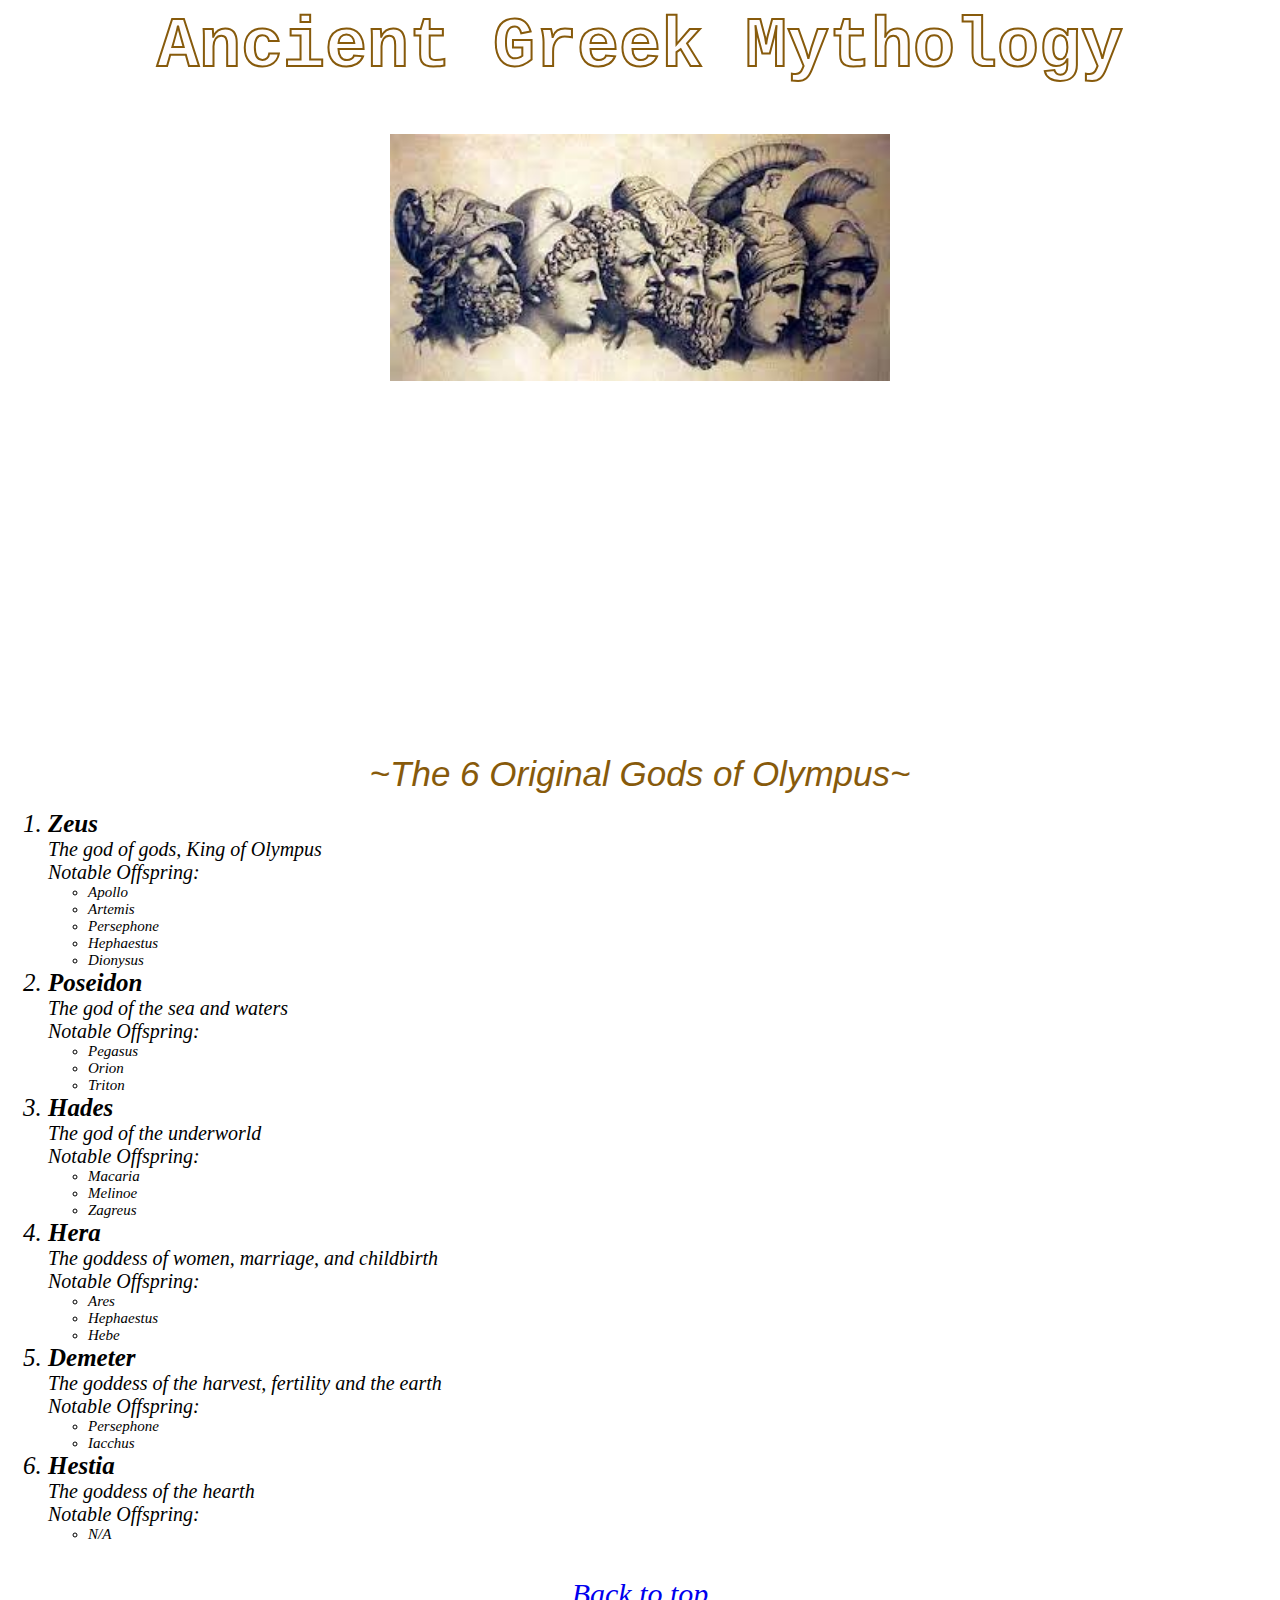
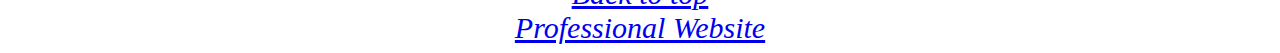
==== From Scratch Page.html @ 06395b1e "Add files via upload" ====
<html>
    <head>
            <title>My From Scratch Page</title>
            <link rel="stylesheet" href= "stylesheet.css">
    </head>
    <body>
<div class="content"
        <center><h1 id="top">Ancient Greek Mythology</h1></center>

            <img src="assets/Greek Gods.jpg" alt="..." width="500px"/>
        </div>

        <br>

        <div class="content">
            <iframe width="560" height="315" src="https://www.youtube.com/embed/Ri-AoKE42rw" frameborder="0" allowfullscreen></iframe>
        </div>

<div class="greek">
        <br>
        ~The 6 Original Gods of Olympus~<!--Ordered list-->
        </div>
        <ol>
            <div class="numbered">
            <li> <strong>Zeus</strong>
            </div>
            <div class="notable">
                The god of gods, King of Olympus
                <br>
                Notable Offspring:
            </div>
            </li> <!--numbered list, #1-->
            <div class="unaligned">
                <ul> <!--un ordered list-->
                    <li>Apollo</li>
                    <li>Artemis</li>
                    <li>Persephone</li>
                    <li>Hephaestus</li>
                    <li>Dionysus</li>
                </ul>
            </div>

            <div class="numbered"> 
            <li><strong>Poseidon</strong>    
            </div>
            <div class="notable">
                The god of the sea and waters
                <br>
                Notable Offspring:
            </div>
            </li> <!--numbered list, #1-->
            <div class="unaligned">
                <ul> <!--un ordered list-->
                    <li>Pegasus</li>
                    <li>Orion</li>
                    <li>Triton</li>
                </ul>
            </div>

            <div class="numbered">   
            <li><strong>Hades</strong>     
            </div>
            <div class="notable">
                The god of the underworld
                <br>
                Notable Offspring:
            </div>
            </li> <!--numbered list, #1-->
            <div class="unaligned">
                <ul> <!--un ordered list-->
                    <li>Macaria</li>
                    <li>Melinoe</li>
                    <li>Zagreus</li>
                </ul>
            </div>

            <div class="numbered">    
            <li><strong>Hera</strong>                
            </div>
            <div class="notable">
                The goddess of women, marriage, and childbirth                         
                <br>
                Notable Offspring:
            </div>
            </li> <!--numbered list, #1-->
            <div class="unaligned">
                <ul> <!--un ordered list-->
                    <li>Ares</li>
                    <li>Hephaestus</li>
                    <li>Hebe</li>
                </ul>
            </div>
                        
            <div class="numbered">
            <li><strong>Demeter</strong> 
            </div>
            <div class="notable">
                The goddess of the harvest, fertility and the earth                               
                <br>
                Notable Offspring:
            </div>
            </li> <!--numbered list, #1-->
            <div class="unaligned">
                <ul> <!--un ordered list-->
                    <li>Persephone</li>
                    <li>Iacchus</li>
                </ul>
            </div>
                            
            <div class="numbered">
            <li><strong>Hestia</strong> 
            </div>
            <div class="notable">
                The goddess of the hearth
                <br>
                Notable Offspring:
            </div>
            </li> <!--numbered list, #1-->
            <div class="unaligned">
                <ul> <!--un ordered list-->
                    <li>N/A</li>
                </ul>
            </div>
            </ol>
        </div>
    
    <center><div class="tableau">
    <div class='tableauPlaceholder' id='viz1681324567567' style='position: relative'><noscript><a href='#'><img
                    alt='Family Trees '
                    src='https:&#47;&#47;public.tableau.com&#47;static&#47;images&#47;Fa&#47;FamilyTreesofAncientMythology&#47;FamilyTrees&#47;1_rss.png'
                    style='border: none' /></a></noscript><object class='tableauViz' style='display:none;'>
            <param name='host_url' value='https%3A%2F%2Fpublic.tableau.com%2F' />
            <param name='embed_code_version' value='3' />
            <param name='site_root' value='' />
            <param name='name' value='FamilyTreesofAncientMythology&#47;FamilyTrees' />
            <param name='tabs' value='no' />
            <param name='toolbar' value='yes' />
            <param name='static_image'
                value='https:&#47;&#47;public.tableau.com&#47;static&#47;images&#47;Fa&#47;FamilyTreesofAncientMythology&#47;FamilyTrees&#47;1.png' />
            <param name='animate_transition' value='yes' />
            <param name='display_static_image' value='yes' />
            <param name='display_spinner' value='yes' />
            <param name='display_overlay' value='yes' />
            <param name='display_count' value='yes' />
            <param name='language' value='en-US' />
        </object></div>
    </div></center>
    <script
        type='text/javascript'>                    var divElement = document.getElementById('viz1681324567567'); var vizElement = divElement.getElementsByTagName('object')[0]; vizElement.style.width = '1200px'; vizElement.style.height = '2400px'; var scriptElement = document.createElement('script'); scriptElement.src = 'https://public.tableau.com/javascripts/api/viz_v1.js'; vizElement.parentNode.insertBefore(scriptElement, vizElement);                </script>
</html>
</body>
<br>
<div class="anchor">
<a href="#top">Back to top</a>
<br>
<a href="./IS FINAL/index.html">Professional Website</a> <!--Sending it back to the top-->
</div>
---- stylesheet.css ----
body {
    background-image: url('../From Scratch Final/assets/Greek Background.jpg');
    background-color: rgba(255,255,255,0.4);
    background-blend-mode: lighten;
}

.content{
    left: 0;
    right: 0;
    text-align: center;
    font-family:'Courier New', Courier, monospace;
    -webkit-text-stroke: 2px rgb(135, 90, 11); /* width and color */
    font-size: 35px;
    color: rgb(254, 252, 252);}


.greek{
    font-family: Arial, Helvetica, sans-serif;
    text-align: center;
    font-size: 35px;
    color:  rgb(135, 90, 11);
    font-style: italic;
    font-weight: 100;
}

.numbered{
text-align: left;
margin: auto;
width: auto;
font-size: 25px;
color: rgb(0, 0, 0);
font-style: italic;
}


.notable{
text-align: left;
margin: auto;
width: auto;
font-size: 20px;
color: rgb(0, 0, 0);
font-style: italic;
}

.unaligned{
text-align: left;
margin: auto;
width: auto;
font-size: 15px;
color: rgb(0, 0, 0);
font-style: italic;
}

.anchor{
text-align: center;
margin: auto;
width: auto;
font-size: 30px;
color: rgb(218, 145, 11);
font-style: italic;
}

.tableau{
display:block;
margin-left:auto;
margin-right: auto;
}
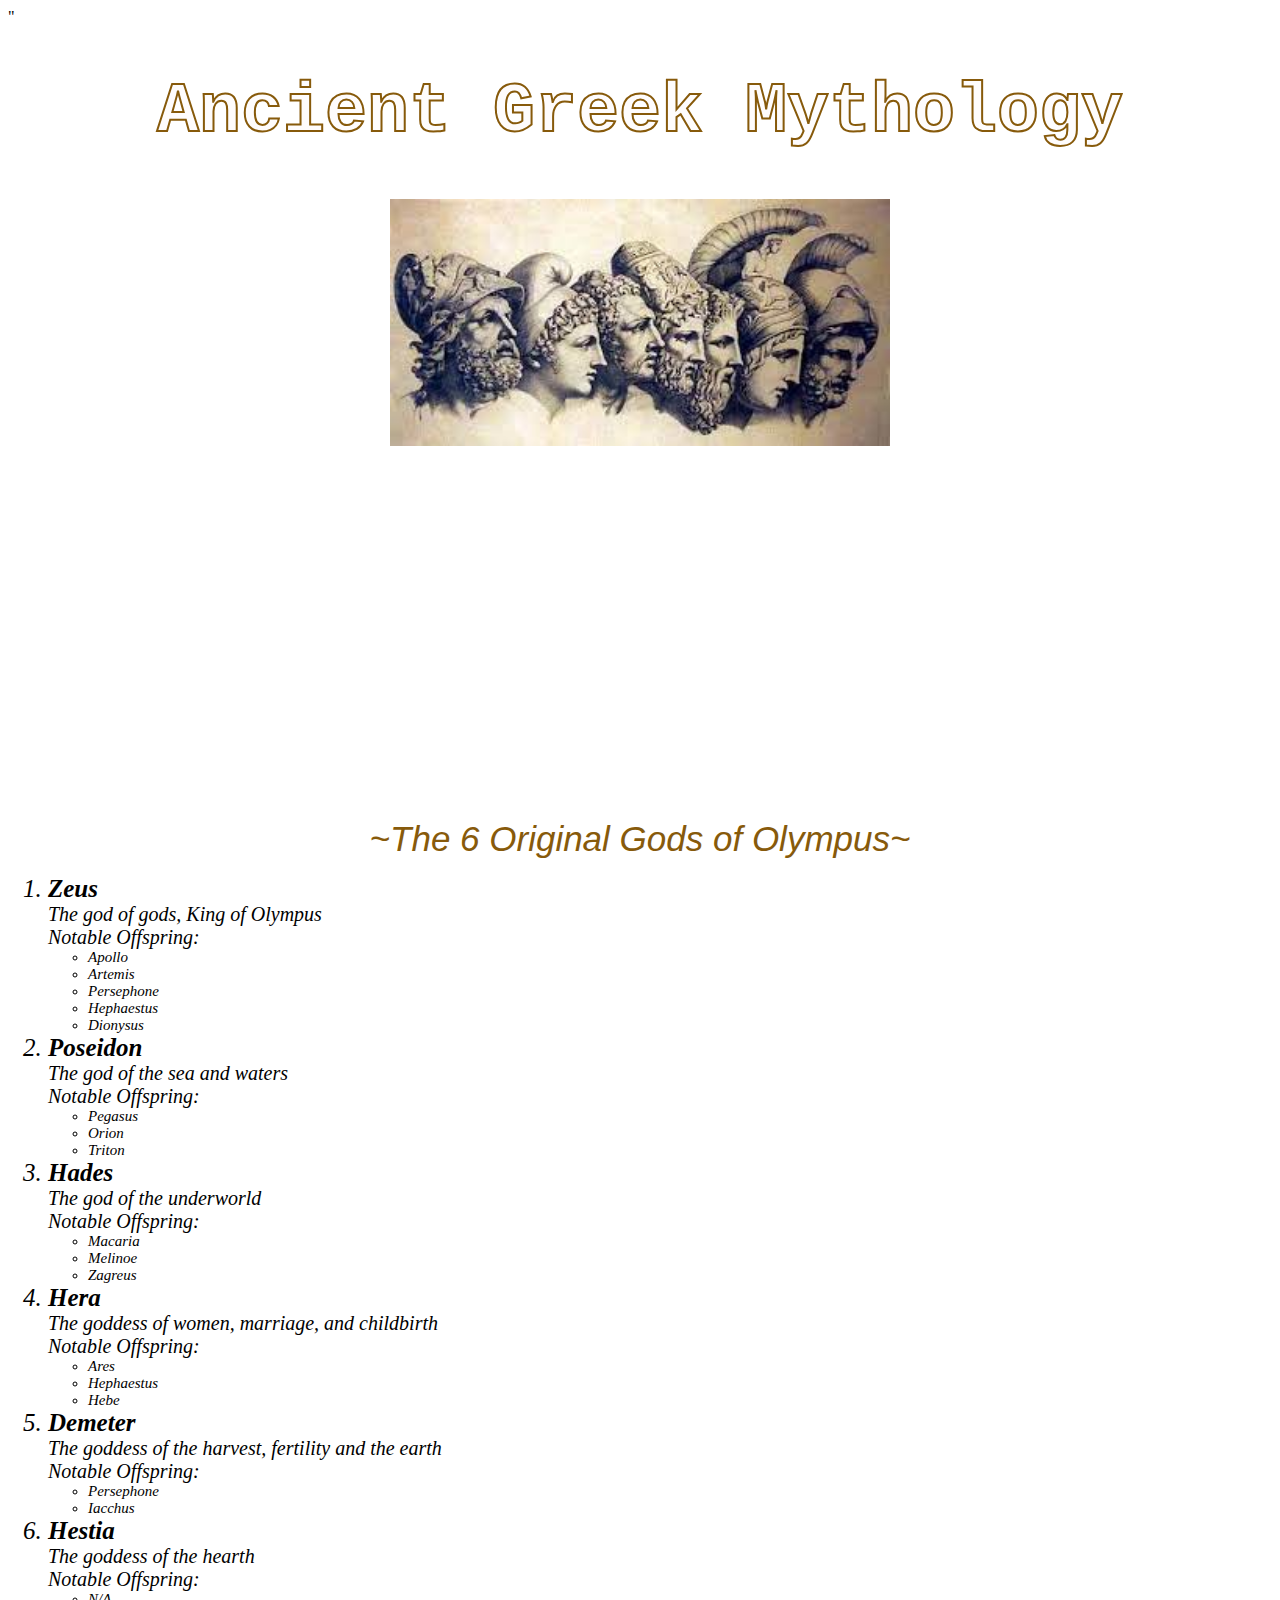
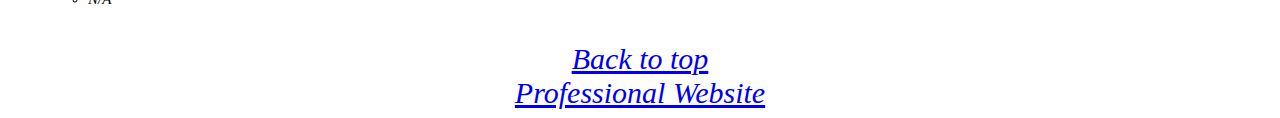
==== commit e77cb430: "Add files via upload" ====
--- a/From Scratch Page.html
+++ b/From Scratch Page.html
@@ -2,6 +2,7 @@
     <head>
             <title>My From Scratch Page</title>
             <link rel="stylesheet" href= "stylesheet.css">
+            <div class="body" style="background-image: url('../From Scratch Final/assets/Greek Background.jpg')"></div>"
     </head>
     <body>
 <div class="content"
--- a/stylesheet.css
+++ b/stylesheet.css
@@ -1,6 +1,7 @@
 body {
-    background-image: url('../From Scratch Final/assets/Greek Background.jpg');
+    background-image:url('../From Scratch Final/assets/Greek Background.jpg');
     background-color: rgba(255,255,255,0.4);
+    background-size: auto;
     background-blend-mode: lighten;
 }
 
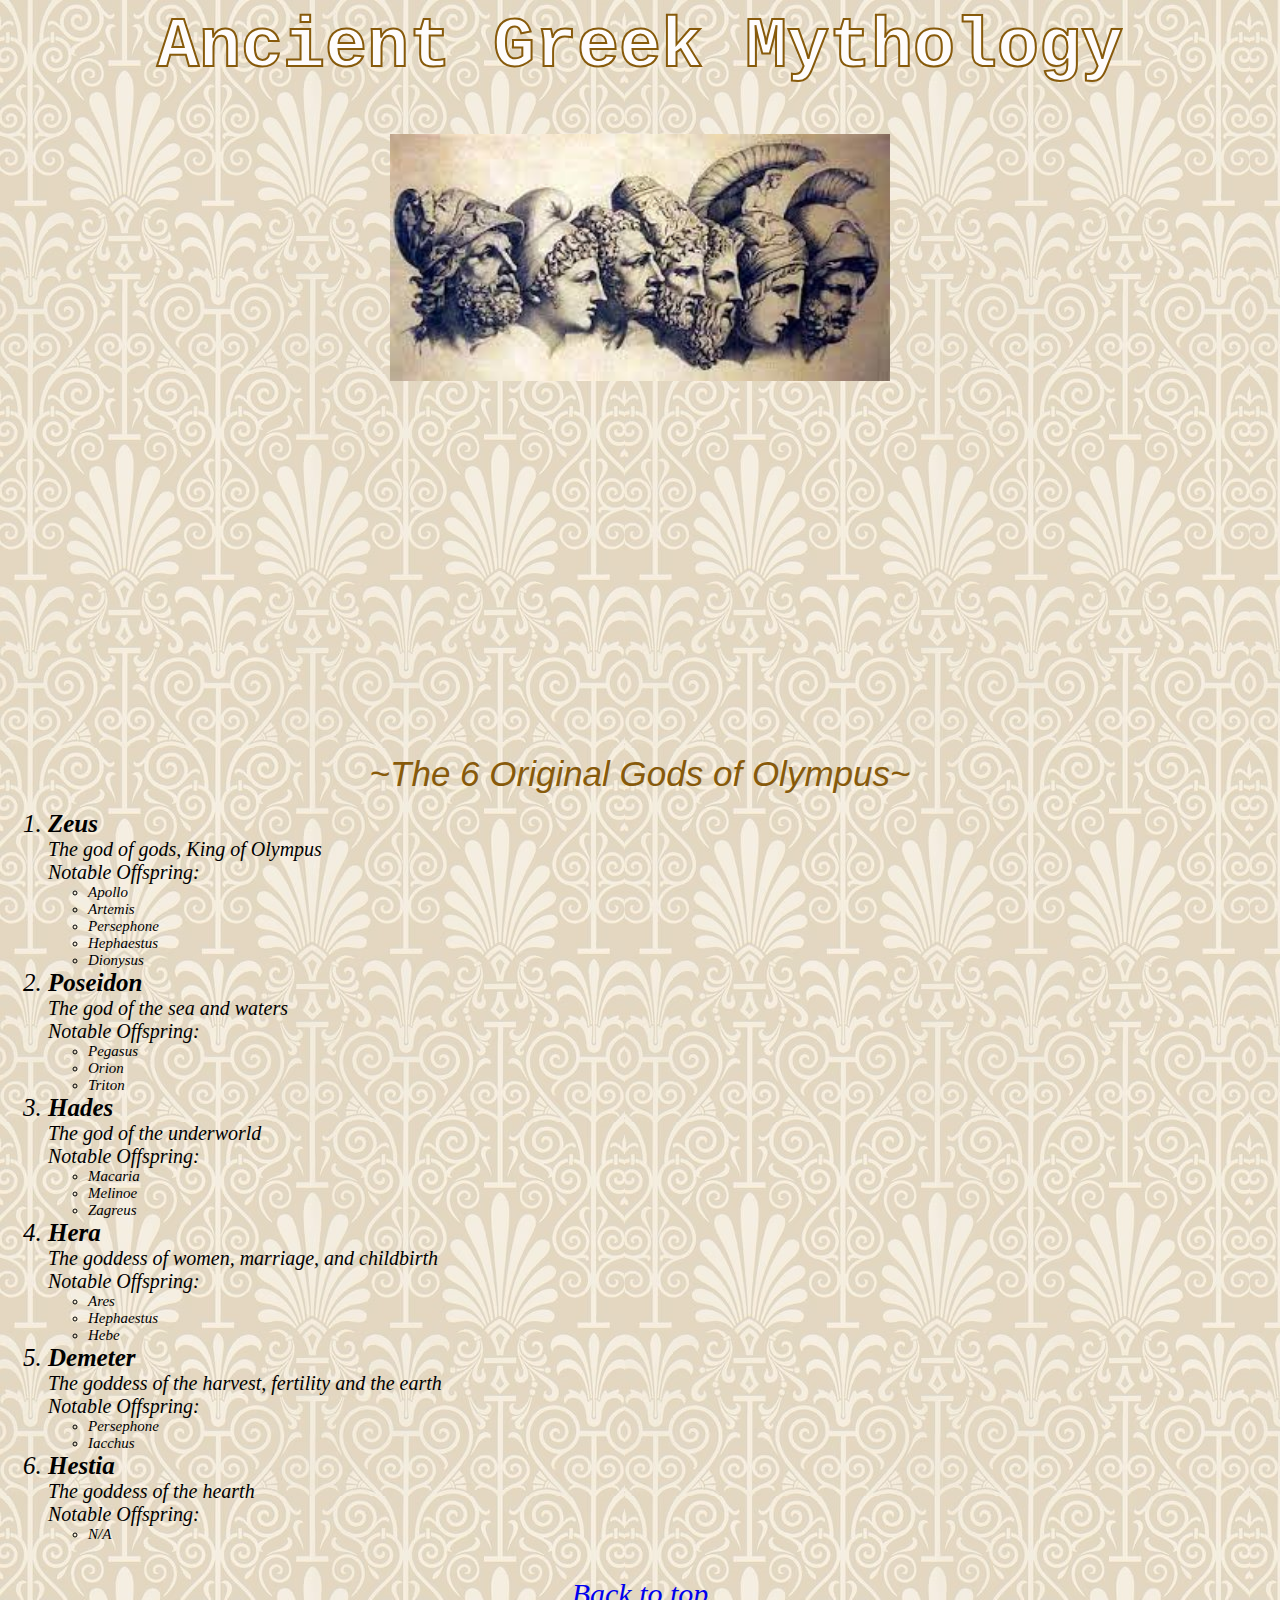
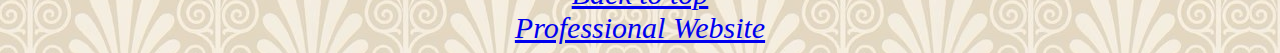
==== commit 8188ee3f: "Add files via upload" ====
--- a/From Scratch Page.html
+++ b/From Scratch Page.html
@@ -2,7 +2,6 @@
     <head>
             <title>My From Scratch Page</title>
             <link rel="stylesheet" href= "stylesheet.css">
-            <div class="body" style="background-image: url('../From Scratch Final/assets/Greek Background.jpg')"></div>"
     </head>
     <body>
 <div class="content"
--- a/stylesheet.css
+++ b/stylesheet.css
@@ -1,5 +1,5 @@
 body {
-    background-image:url('../From Scratch Final/assets/Greek Background.jpg');
+    background-image:url('assets/Greek Background.jpg');
     background-color: rgba(255,255,255,0.4);
     background-size: auto;
     background-blend-mode: lighten;
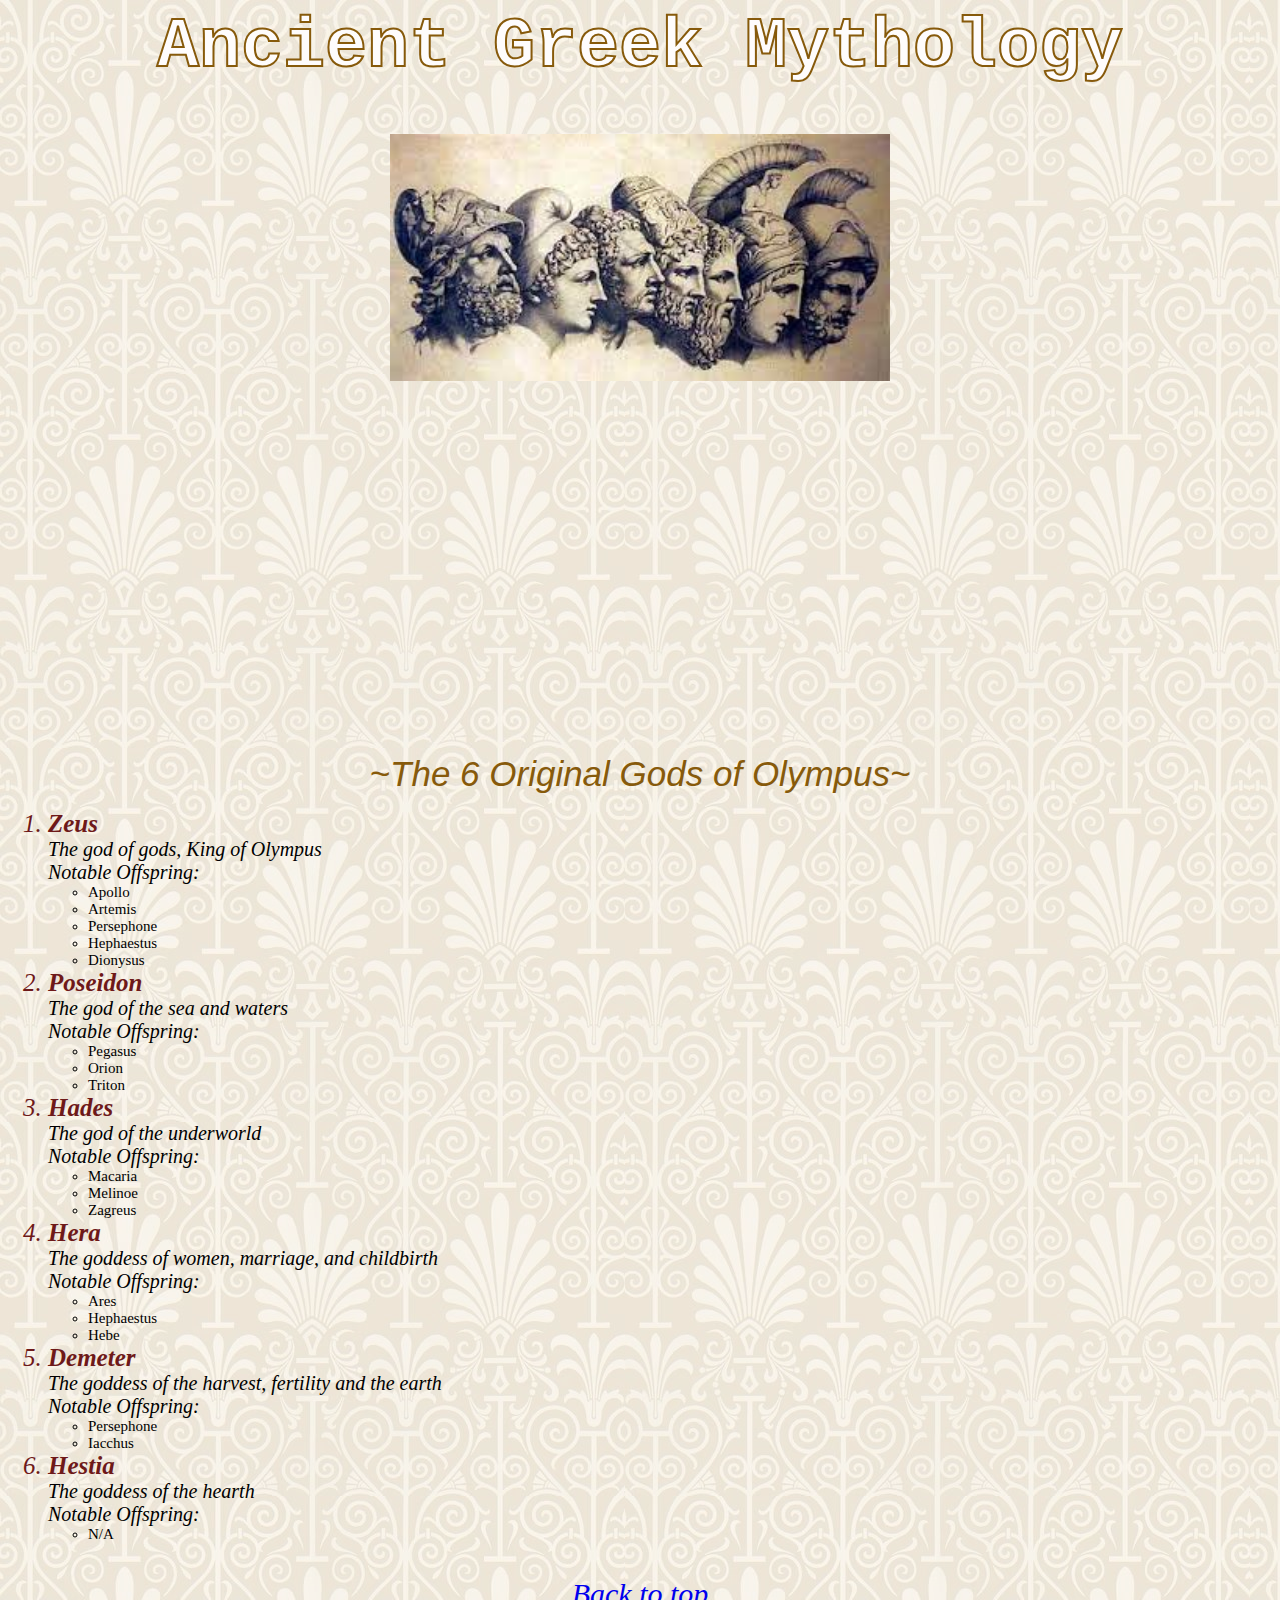
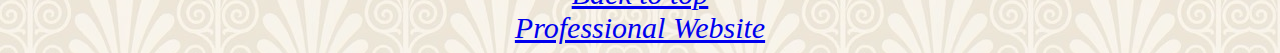
==== commit c3016e54: "Add files via upload" ====
--- a/From Scratch Page.html
+++ b/From Scratch Page.html
@@ -6,7 +6,6 @@
     <body>
 <div class="content"
         <center><h1 id="top">Ancient Greek Mythology</h1></center>
-
             <img src="assets/Greek Gods.jpg" alt="..." width="500px"/>
         </div>
 
--- a/stylesheet.css
+++ b/stylesheet.css
@@ -1,6 +1,6 @@
 body {
     background-image:url('assets/Greek Background.jpg');
-    background-color: rgba(255,255,255,0.4);
+    background-color: rgba(255, 255, 255, 0.24);
     background-size: auto;
     background-blend-mode: lighten;
 }
@@ -29,7 +29,7 @@
 margin: auto;
 width: auto;
 font-size: 25px;
-color: rgb(0, 0, 0);
+color: rgb(110, 25, 25);
 font-style: italic;
 }
 
@@ -49,7 +49,7 @@
 width: auto;
 font-size: 15px;
 color: rgb(0, 0, 0);
-font-style: italic;
+
 }
 
 .anchor{
